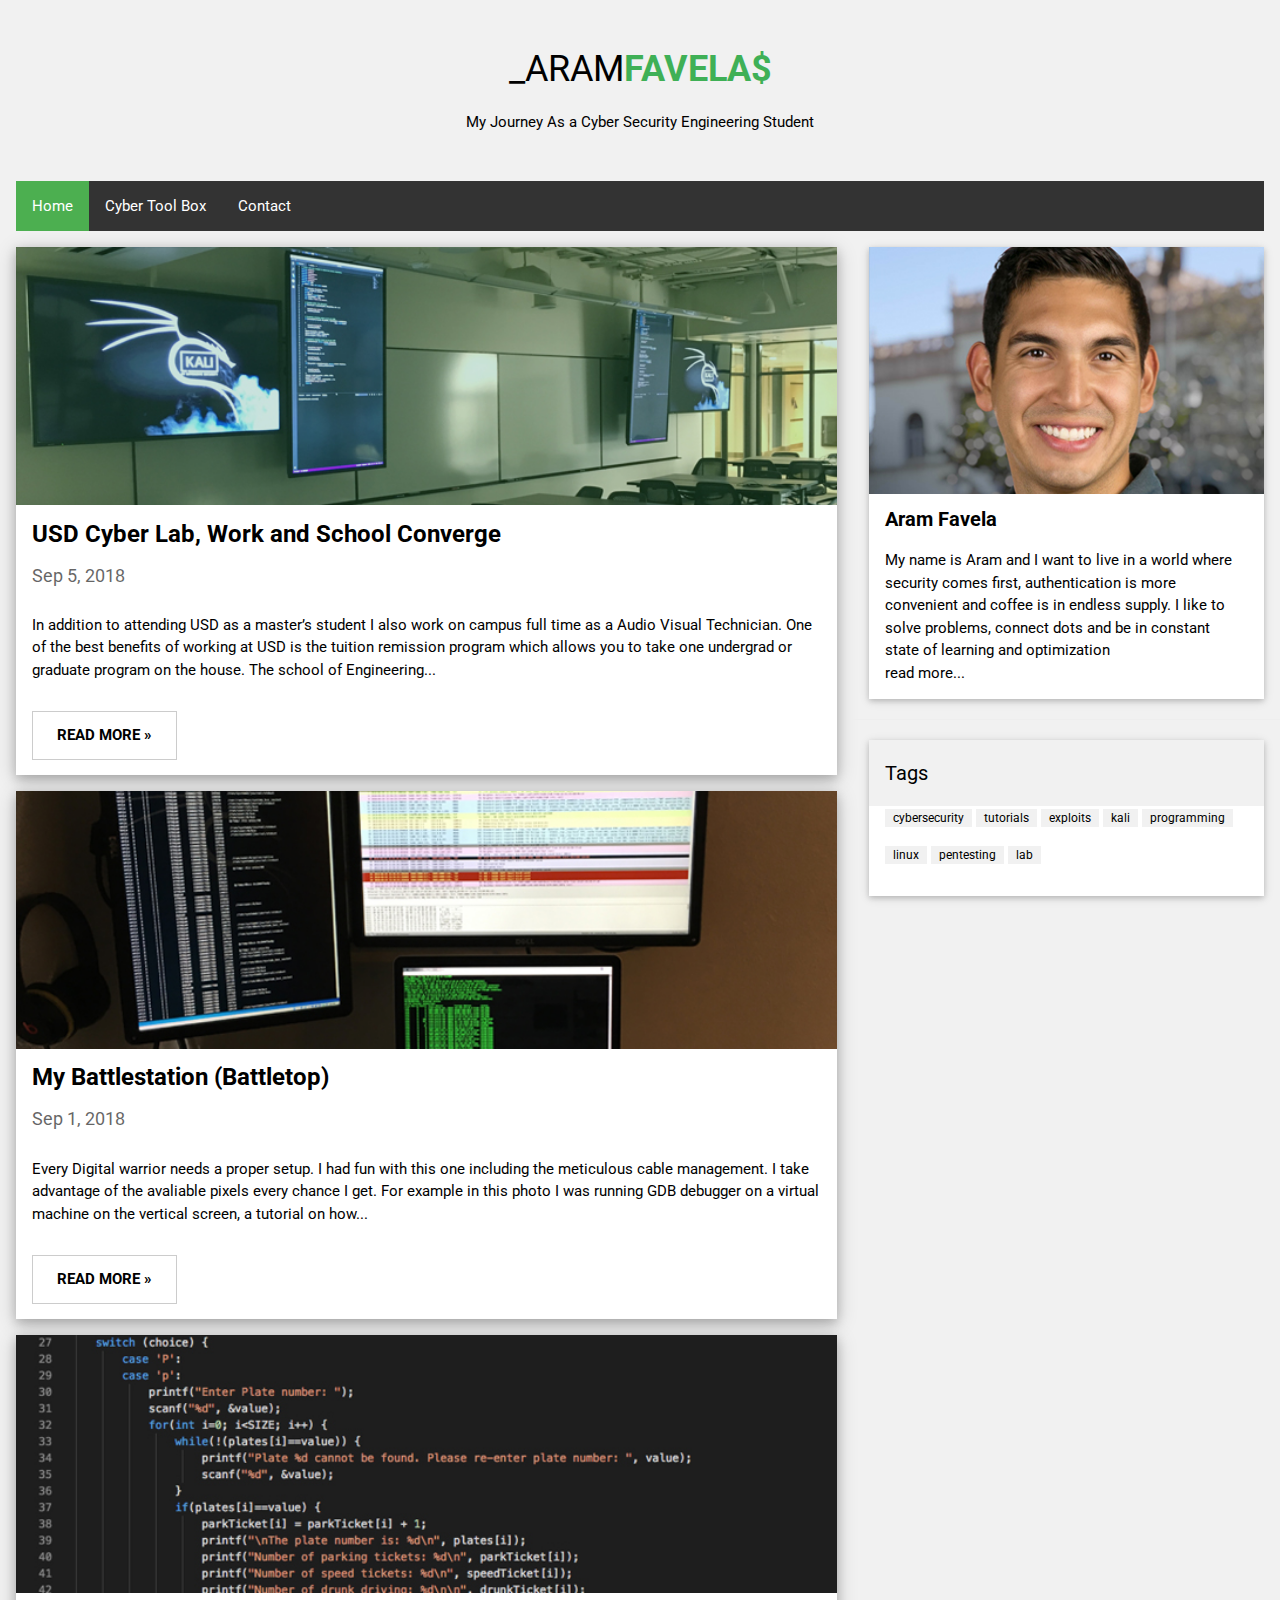
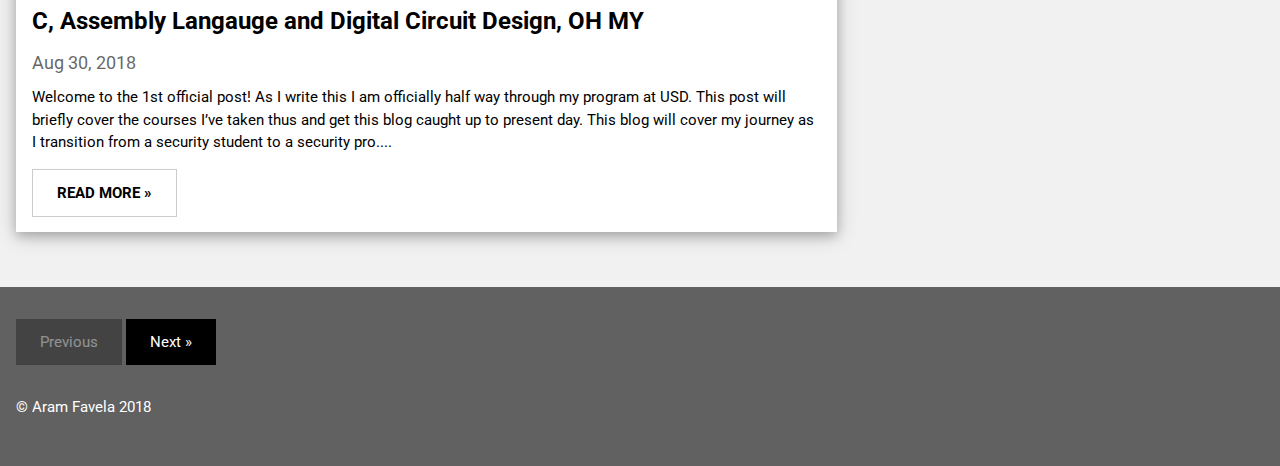
==== index.html @ 49c0a26d "udpate index" ====
<!DOCTYPE html>
<html>
<title>Aram Favela - Cyber Security</title>
<meta charset="UTF-8">
<meta name="viewport" content="width=device-width, initial-scale=1">
<link rel="stylesheet" href="w3.css">
<link rel="stylesheet" href="https://fonts.googleapis.com/css?family=Roboto">
<link rel="stylesheet" href="styles.css">
<body class="w3-light-grey">

<!-- w3-content defines a container for fixed size centered content, 
and is wrapped around the whole page content, except for the footer in this example -->
<div class="w3-content" style="max-width:1400px">

<!-- Header -->
<header class="w3-container w3-center w3-padding-32"> 
 <a href="index.html"> <h1>_ARAM<span style="color:#3fb056"><b>FAVELA$</b></span></h1></a>
  <p>My Journey As a Cyber Security Engineering Student </span></p>
</header>
<div class="w3-container">    
    <ul class="topnav">
      <li><a class="active" href="#home">Home</a></li>
      <li><a href="https://enboard.co/cybertoolbox">Cyber Tool Box</a></li>
      <li><a href="contact.html">Contact</a></li>
      <li class="right"></a></li>
    </ul>
  </div>

<!-- Grid -->
<div class="w3-row">

<!-- Blog entries -->
<div class="w3-col l8 s12">
  <!-- Blog entry -->
  <a href="blog/usd-cyber-lab.html"> 
  <div class="w3-card-4 w3-margin w3-white">
  <img src="blog/media/cyber-lab_sm.jpg" alt="Norway" style="width:100%">
    <div class="w3-container">
      <h3><b>USD Cyber Lab, Work and School Converge</b></h3>
      <h5> <span class="w3-opacity">Sep 5, 2018</span></h5>
    </div>
        <div class="w3-container">
      <p>
          In addition to attending USD as a master’s student I also work on campus full time as a Audio Visual Technician.  One 
          of the best benefits of working at USD is the tuition remission program which allows you to take one undergrad or graduate
          program on the house. The school of Engineering...
      </p>
      <div class="w3-row">
        <div class="w3-col m8 s12">
            <a href="blog/usd-cyber-lab.html">
          <p><button class="w3-button w3-padding-large w3-white w3-border w3-hover"><b>READ MORE »</b></button></p>       
          </div>
      </div>
    </div>
    </a>
  </div>

  <!-- Blog entry -->
  <a href="blog/my-battlestation.html"> 
  <div class="w3-card-4 w3-margin w3-white">
    <img src="blog/media/battlestation_sm.jpg" alt="Norway" style="width:100%">
      <div class="w3-container">
        <h3><b>My Battlestation (Battletop)</b></h3>
        <h5><span class="w3-opacity">Sep 1, 2018</span></h5>
      </div>
      <div class="w3-container">
        <p>Every Digital warrior needs a proper setup. I had fun with this one including the meticulous cable management. I take 
          advantage of the avaliable pixels every chance I get.  For example in this photo I was running GDB debugger on a virtual 
          machine on the vertical screen, a tutorial on how... 
        </p>
        <div class="w3-row">
          <div class="w3-col m8 s12">
              <a href="blog/my-battlestation.html">
            <p><button class="w3-button w3-padding-large w3-gwhite w3-border"><b>READ MORE »</b></button></p>
               </a>
            </div>
        </div>
      </div>
    </div>
  </a>

  <!-- Blog entry -->
  <a href="blog/c-assembly-digital-circuit-design.html"> 
    <div class="w3-card-4 w3-margin w3-white">
      <img src="blog/media/c_sm.jpg" alt="Norway" style="width:100%">
        <div class="w3-container">
          <h3><b>C, Assembly Langauge and Digital Circuit Design, OH MY</b></h3>
          <h5><span class="w3-opacity">Aug 30, 2018</span></h5>
        </div>
        <div class="w3-container">
            Welcome to the 1st official post! As I write this I am officially half way through my program at USD.  
            This post will briefly cover the courses I’ve taken thus and get this blog caught up to present day. 
            This blog will cover my journey as I transition from a security student to a security pro....
          <div class="w3-row">
            <div class="w3-col m8 s12">
                <a href="blog/c-assembly-digital-circuit-design.html">
              <p><button class="w3-button w3-padding-large w3-white w3-border"><b>READ MORE »</b></button></p>
                 </a>
              </div>
          </div>
        </div>
      </div>
  </a>




<!-- END BLOG ENTRIES -->
</div>

<!-- Introduction menu -->
<div class="w3-col l4">
  <!-- About Card -->
  <div class="w3-card w3-margin w3-margin-top">
  <img src="img/aram.jpg" style="width:100%">
    <div class="w3-container w3-white">
      <h4><b>Aram Favela</b></h4>
      <p>  My name is Aram and I want to live in a world where security comes first, authentication is more convenient and
        coffee is in endless supply. I like to solve problems, connect dots and be in constant state of learning and optimization
            <br>
            <a href="contact.html" >read more...</a>
            
            <!--
            <br> <br>
            After learning Web Design and Development during in my undergrad years I wanted to take things
            a step further and learn how to program and also secure the sites I was developing.  After starting my
             Master’s program in Cyber Security Engineering at the University of San Diego I decided to start this 
            blog to outline my journey.  In it you can find what I've have learned in and out of the
            classroom.  There are also white papers, tutorials, thoughts, curiosities, fascinations and ideas relating to Cyber Security
            and how it affects our society. 
            -->
           
    </p>

    </div>
  </div><hr>
  
  <!-- Posts
  <div class="w3-card w3-margin">
    <div class="w3-container w3-padding">
      <h4>Popular Posts</h4>
    </div>
    <ul class="w3-ul w3-hoverable w3-white">
      <li class="w3-padding-16">
        <img src="/w3images/workshop.jpg" alt="Image" class="w3-left w3-margin-right" style="width:50px">
        <span class="w3-large">Lorem</span><br>
        <span>Sed mattis nunc</span>
      </li>
      <li class="w3-padding-16">
        <img src="/w3images/gondol.jpg" alt="Image" class="w3-left w3-margin-right" style="width:50px">
        <span class="w3-large">Ipsum</span><br>
        <span>Praes tinci sed</span>
      </li> 
      <li class="w3-padding-16">
        <img src="/w3images/skies.jpg" alt="Image" class="w3-left w3-margin-right" style="width:50px">
        <span class="w3-large">Dorum</span><br>
        <span>Ultricies congue</span>
      </li>   
      <li class="w3-padding-16 w3-hide-medium w3-hide-small">
        <img src="/w3images/rock.jpg" alt="Image" class="w3-left w3-margin-right" style="width:50px">
        <span class="w3-large">Mingsum</span><br>
        <span>Lorem ipsum dipsum</span>
      </li>  
    </ul>
  </div>
  <hr> 
  -->

   
  <div class="w3-card w3-margin">
    <div class="w3-container w3-padding">
      <h4>Tags</h4>
    </div>
    <div class="w3-container w3-white"> 
        <span class="w3-tag w3-light-grey w3-small w3-margin-bottom">cybersecurity</span> 
      <span class="w3-tag w3-light-grey w3-small w3-margin-bottom">tutorials</span> 
      <span class="w3-tag w3-light-grey w3-small w3-margin-bottom">exploits</span> 
      <span class="w3-tag w3-light-grey w3-small w3-margin-bottom">kali</span> 
      <span class="w3-tag w3-light-grey w3-small w3-margin-bottom">programming</span> 
      <span class="w3-tag w3-light-grey w3-small w3-margin-bottom">linux</span>
      <span class="w3-tag w3-light-grey w3-small w3-margin-bottom">pentesting</span> 
      <span class="w3-tag w3-light-grey w3-small w3-margin-bottom">lab</span> 
    </p>
    </div>
  </div>

  
<!-- END Introduction Menu -->
</div>

<!-- END GRID -->
</div><br>

<!-- END w3-content -->
</div>

<!-- Footer -->
<footer class="w3-container w3-dark-grey w3-padding-32 w3-margin-top">
  <button class="w3-button w3-black w3-disabled w3-padding-large w3-margin-bottom">Previous</button>
  <a href="page2.html">
    <button class="w3-button w3-black w3-padding-large w3-margin-bottom">Next »</button>
  </a>
  <p> © Aram Favela 2018  </a></p>
  
</footer>

</body>
</html>
---- styles.css ----
h1 {font-family: 'Roboto', sans-serif;}
h1, a {
    text-decoration: none;
}

body,h2,h3,h4,h5 {font-family: 'Roboto', sans-serif;}

body {margin: 0x;}
    
ul.topnav {
        list-style-type: none;
        margin: 0;
        padding: 0;
        overflow: hidden;
        background-color: #333;
}
    
ul.topnav li {float: left;}
    
ul.topnav li a {
        display: block;
        color: white;
        text-align: center;
        padding: 14px 16px;
        text-decoration: none;
}
    
ul.topnav li a:hover:not(.active) {background-color: #111;}
    
ul.topnav li a.active {
        background-color: #4CAF50;}
    
ul.topnav li.right {float: right;}
    
@media screen and (max-width: 600px){
        ul.topnav li.right, 
        ul.topnav li {float: none;}
}

.w3-hover a
{
color: white;
}
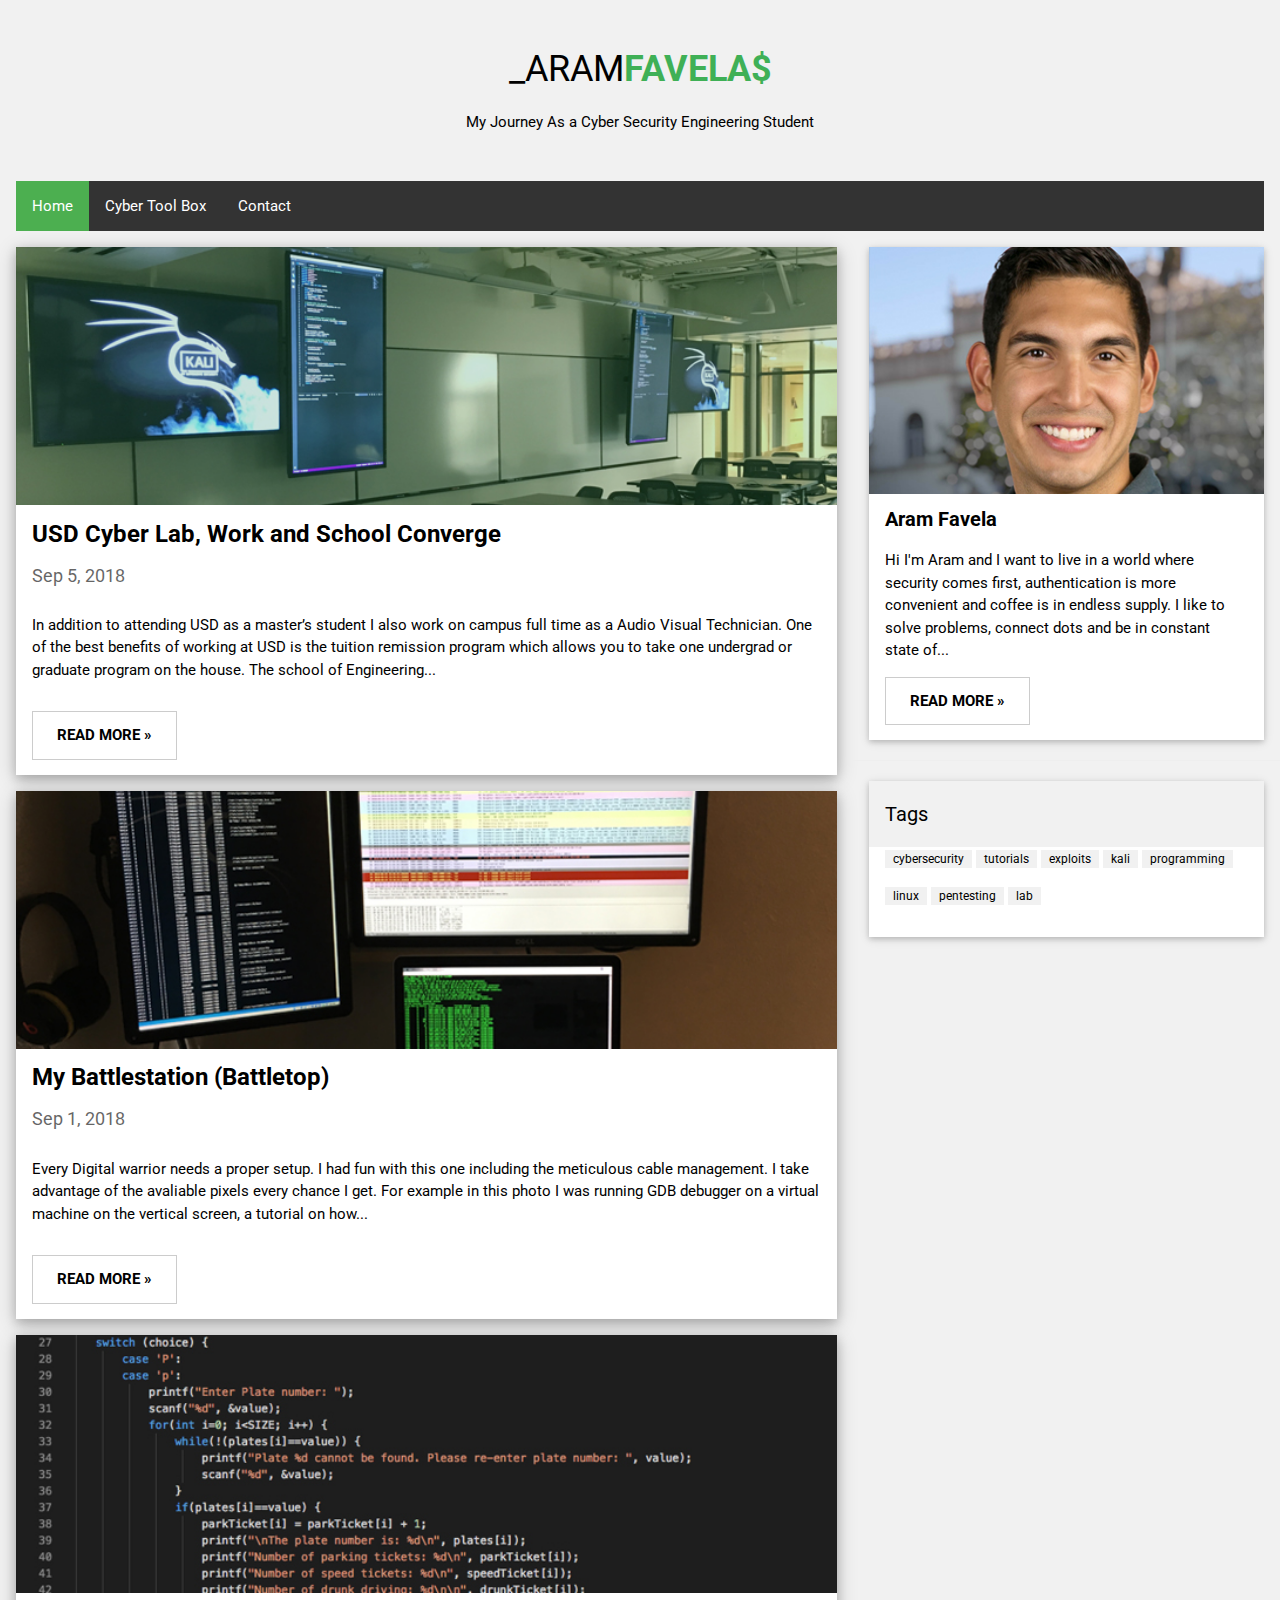
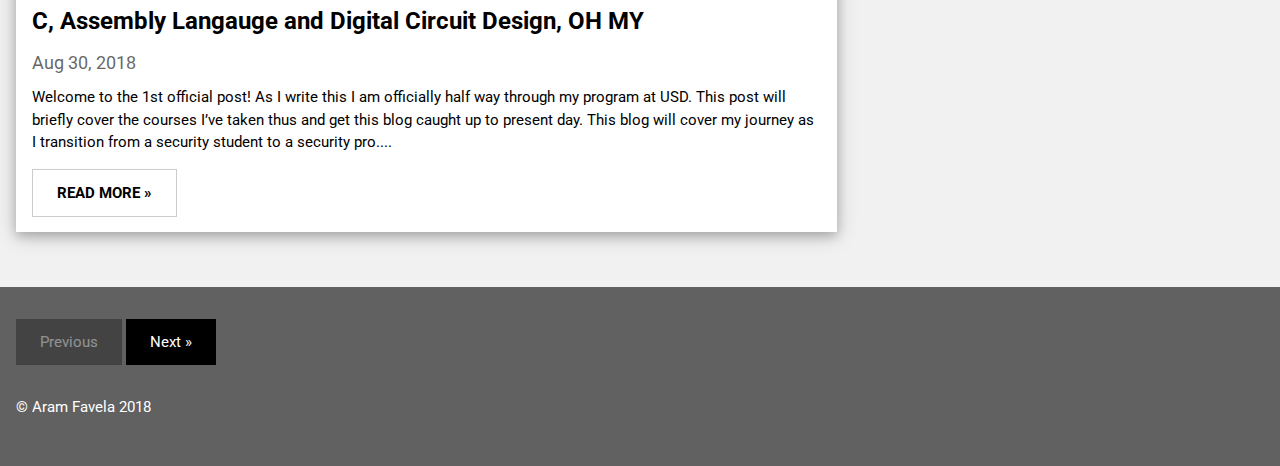
==== commit 4d64ccab: "updated bio" ====
--- a/index.html
+++ b/index.html
@@ -115,10 +115,12 @@
   <img src="img/aram.jpg" style="width:100%">
     <div class="w3-container w3-white">
       <h4><b>Aram Favela</b></h4>
-      <p>  My name is Aram and I want to live in a world where security comes first, authentication is more convenient and
-        coffee is in endless supply. I like to solve problems, connect dots and be in constant state of learning and optimization
+      <p>   Hi I'm Aram and I want to live in a world where security comes first, authentication is more convenient and
+        coffee is in endless supply. I like to solve problems, connect dots and be in constant state of... 
+        
             <br>
-            <a href="contact.html" >read more...</a>
+            <a href="contact.html">
+              <p><button class="w3-button w3-padding-large w3-white w3-border"><b>READ MORE »</b></button></p>
             
             <!--
             <br> <br>
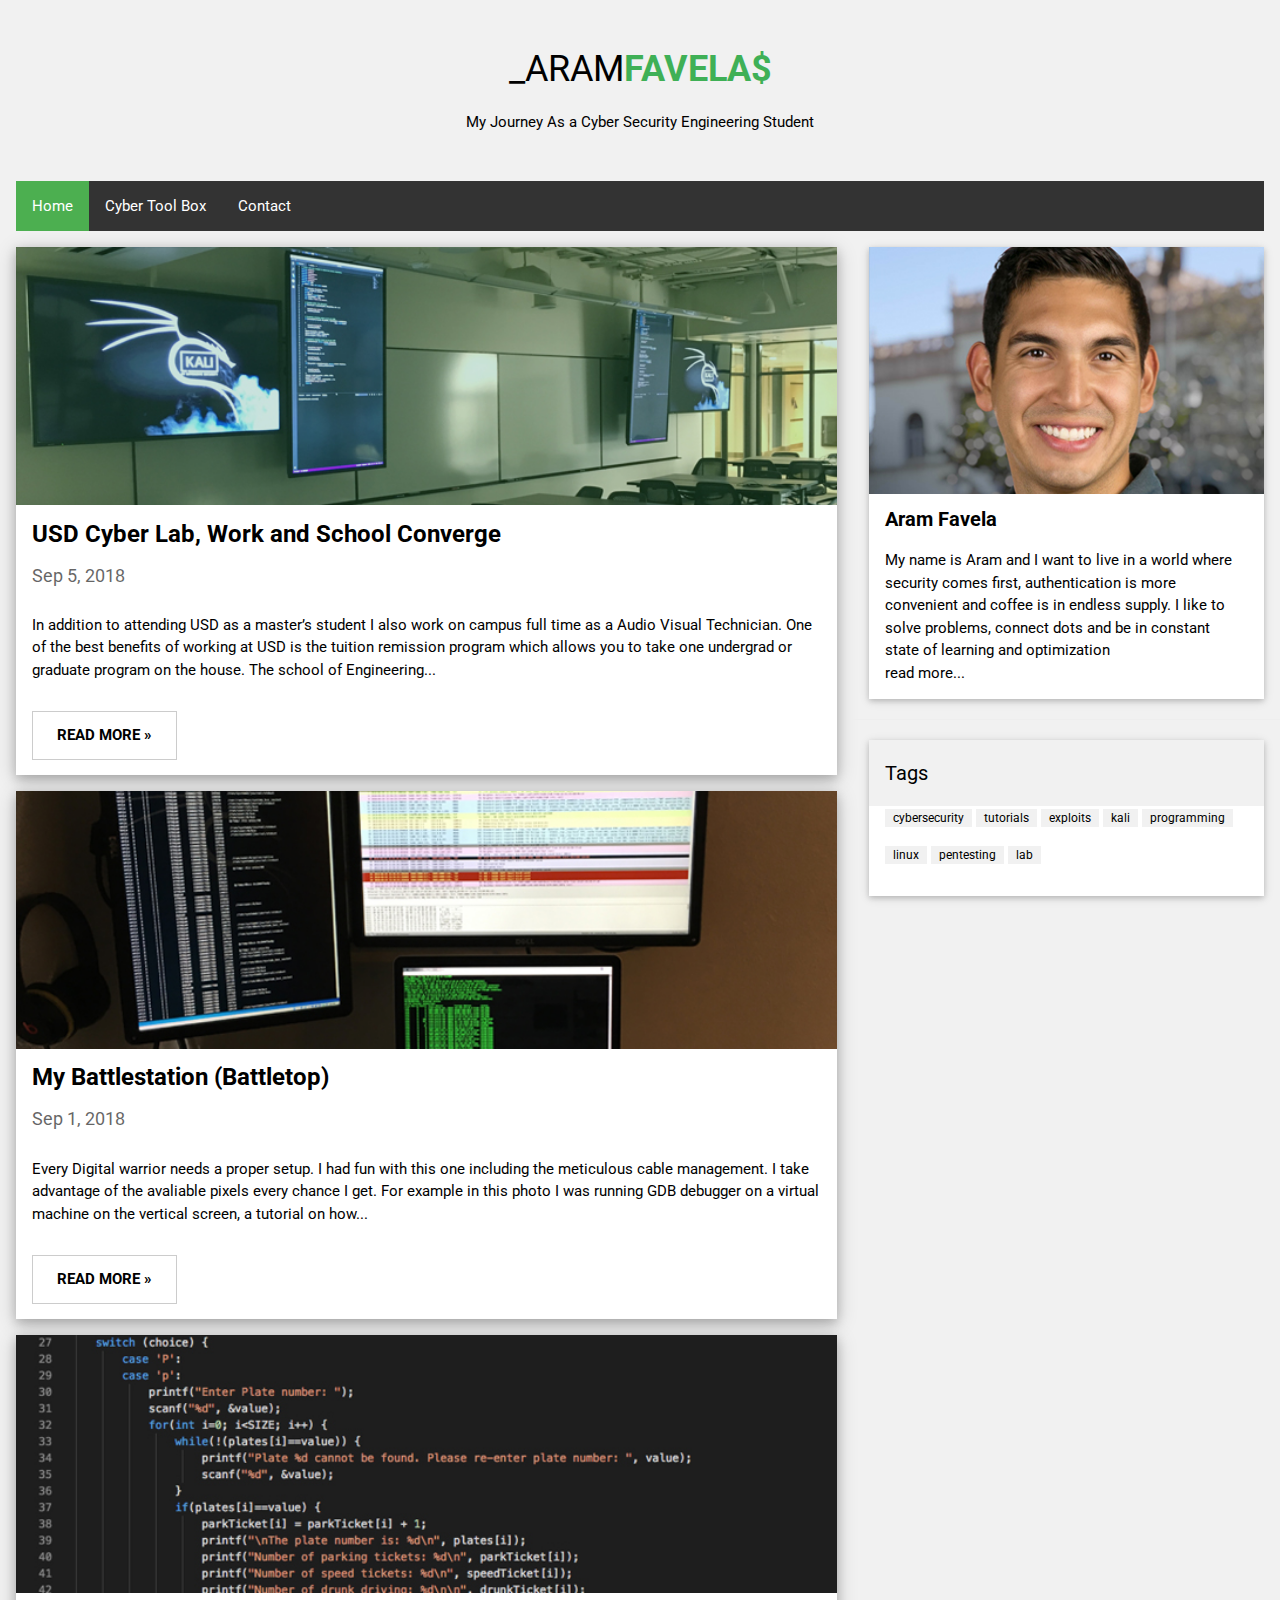
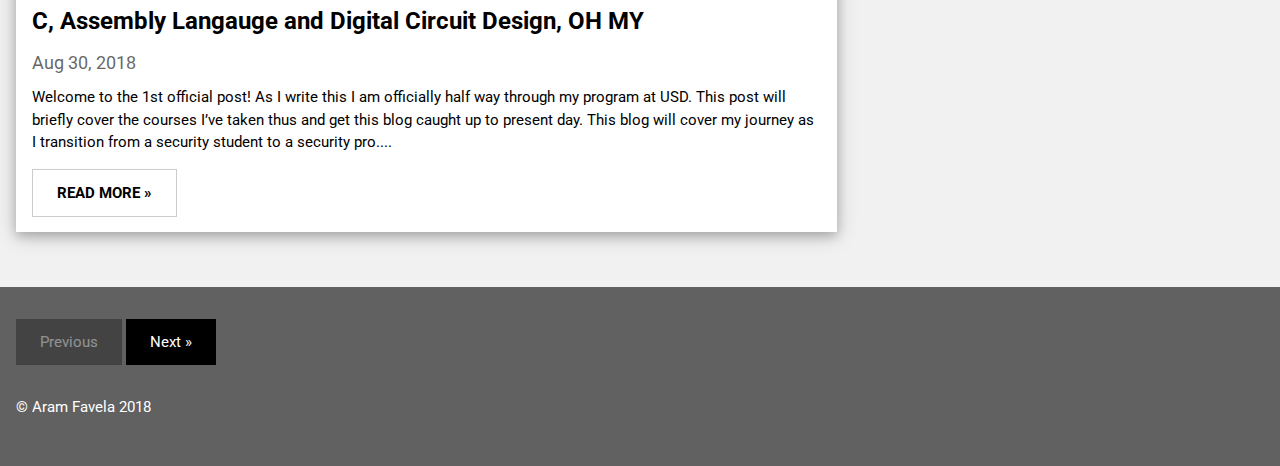
==== commit e0d00e45: "Revert "updated bio"" ====
--- a/index.html
+++ b/index.html
@@ -115,12 +115,10 @@
   <img src="img/aram.jpg" style="width:100%">
     <div class="w3-container w3-white">
       <h4><b>Aram Favela</b></h4>
-      <p>   Hi I'm Aram and I want to live in a world where security comes first, authentication is more convenient and
-        coffee is in endless supply. I like to solve problems, connect dots and be in constant state of... 
-        
+      <p>  My name is Aram and I want to live in a world where security comes first, authentication is more convenient and
+        coffee is in endless supply. I like to solve problems, connect dots and be in constant state of learning and optimization
             <br>
-            <a href="contact.html">
-              <p><button class="w3-button w3-padding-large w3-white w3-border"><b>READ MORE »</b></button></p>
+            <a href="contact.html" >read more...</a>
             
             <!--
             <br> <br>
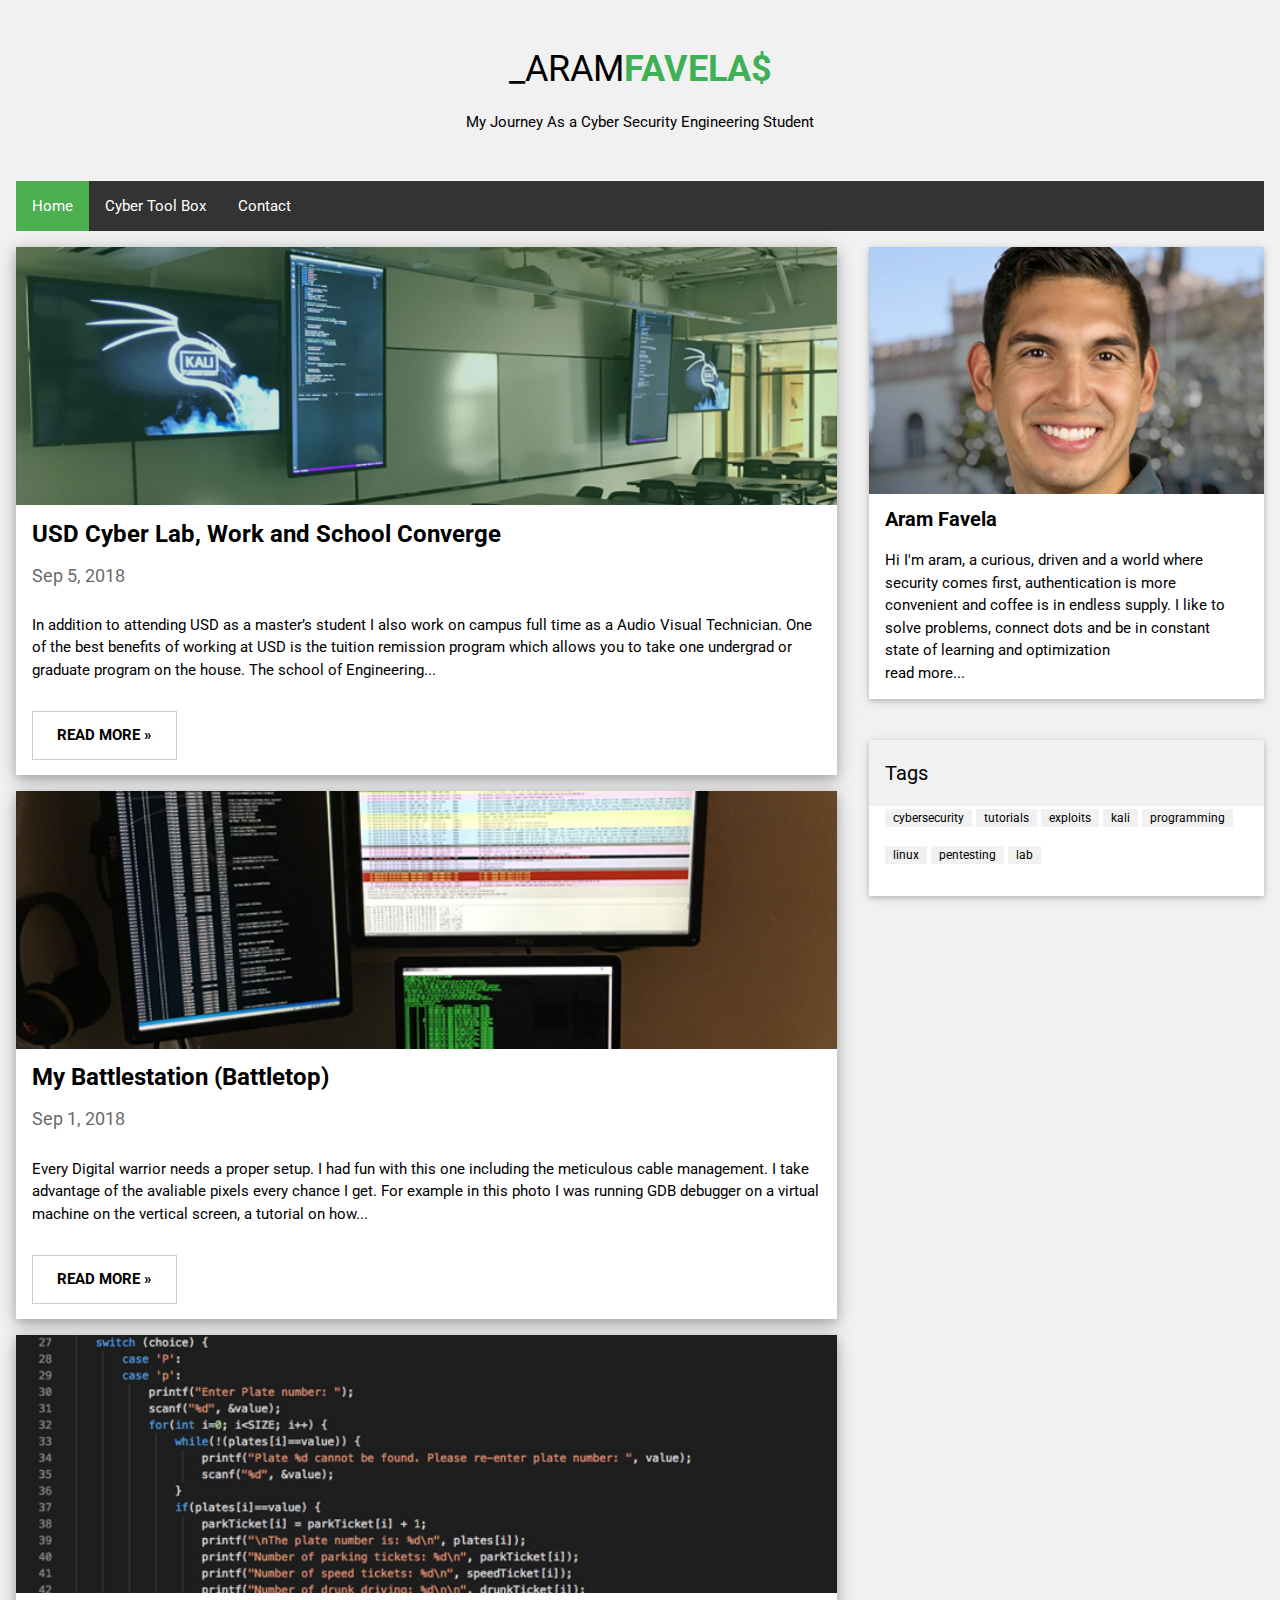
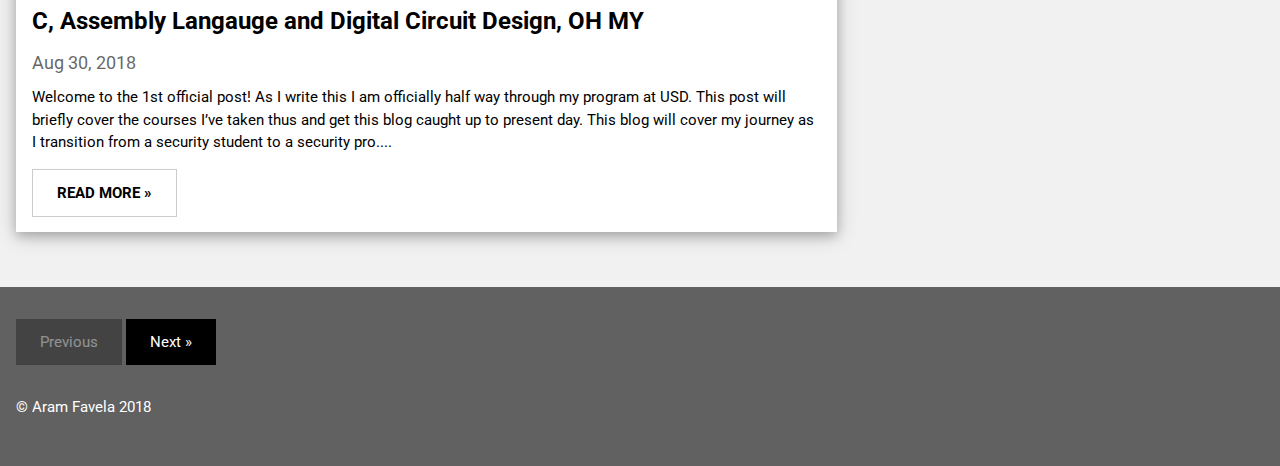
==== commit 81f2f29d: "update bio and first commit to new branch" ====
--- a/index.html
+++ b/index.html
@@ -115,7 +115,7 @@
   <img src="img/aram.jpg" style="width:100%">
     <div class="w3-container w3-white">
       <h4><b>Aram Favela</b></h4>
-      <p>  My name is Aram and I want to live in a world where security comes first, authentication is more convenient and
+      <p>  Hi I'm aram, a curious, driven and a world where security comes first, authentication is more convenient and
         coffee is in endless supply. I like to solve problems, connect dots and be in constant state of learning and optimization
             <br>
             <a href="contact.html" >read more...</a>
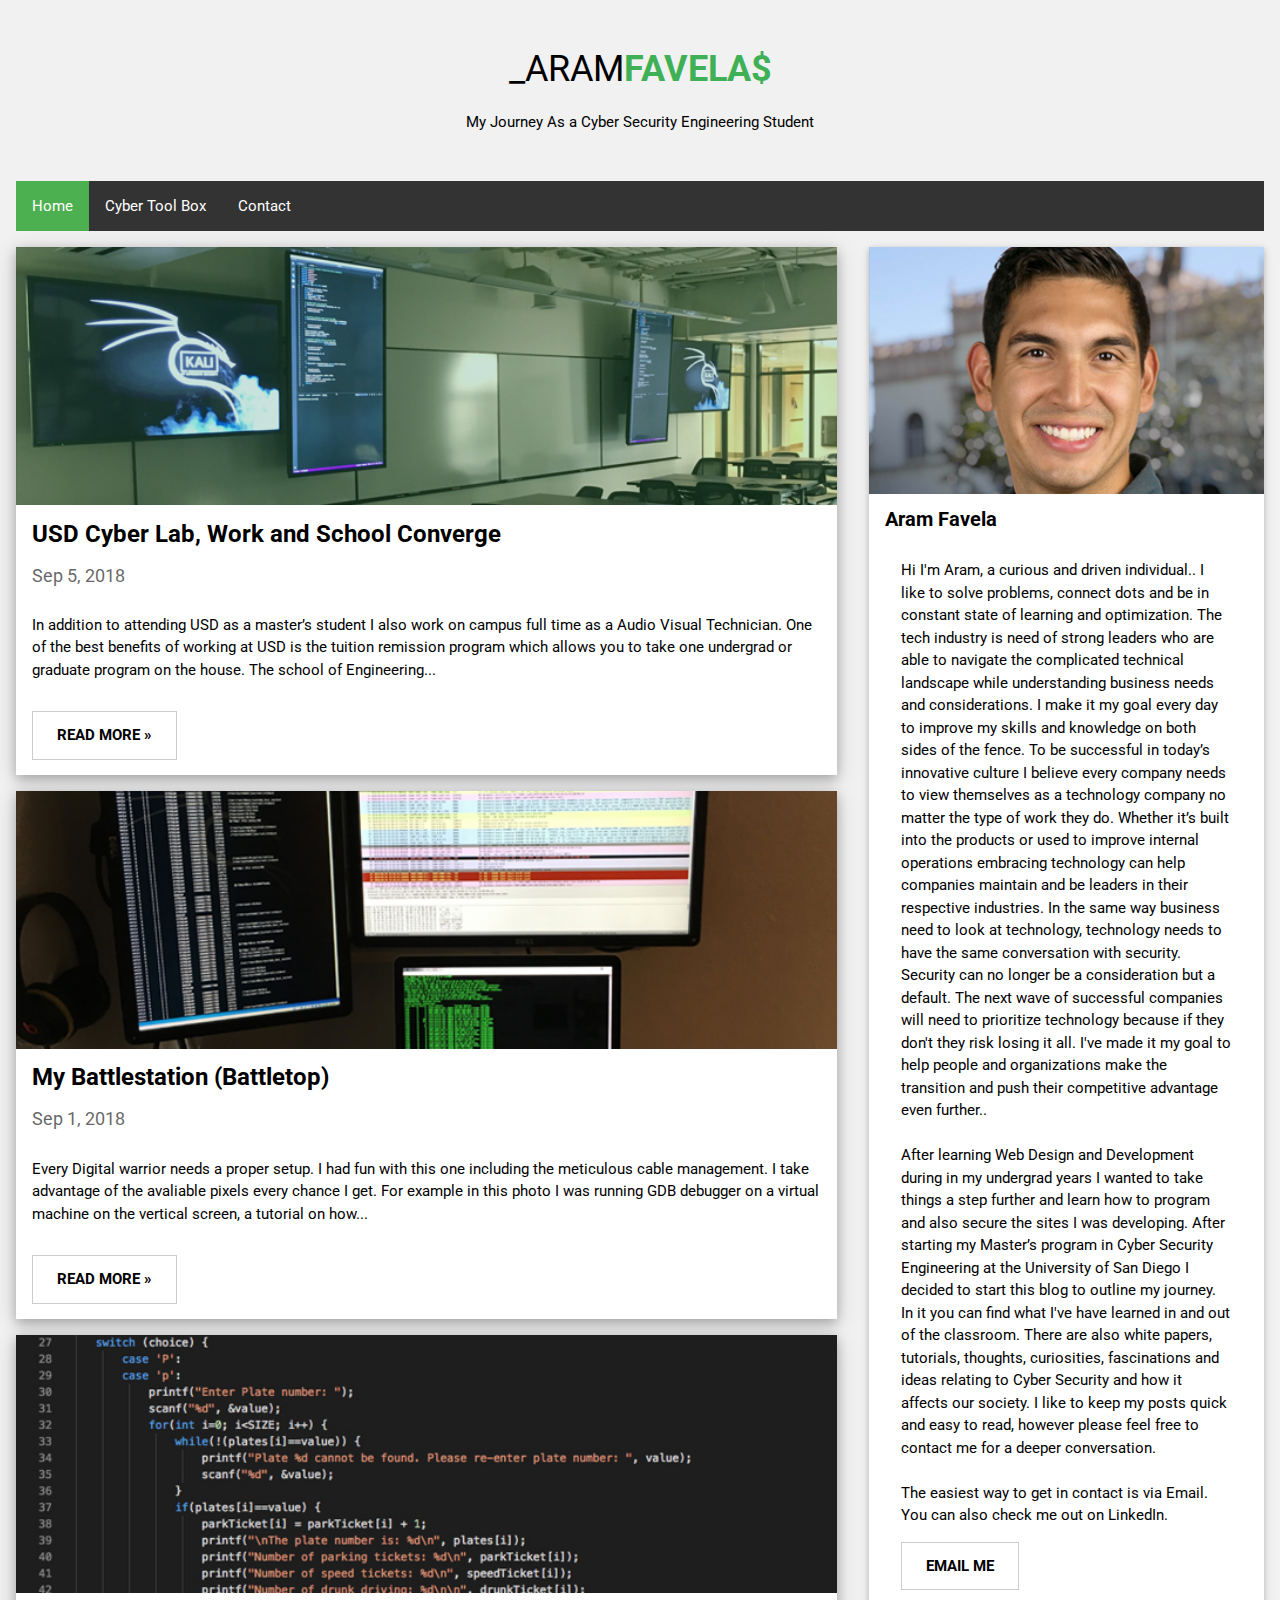
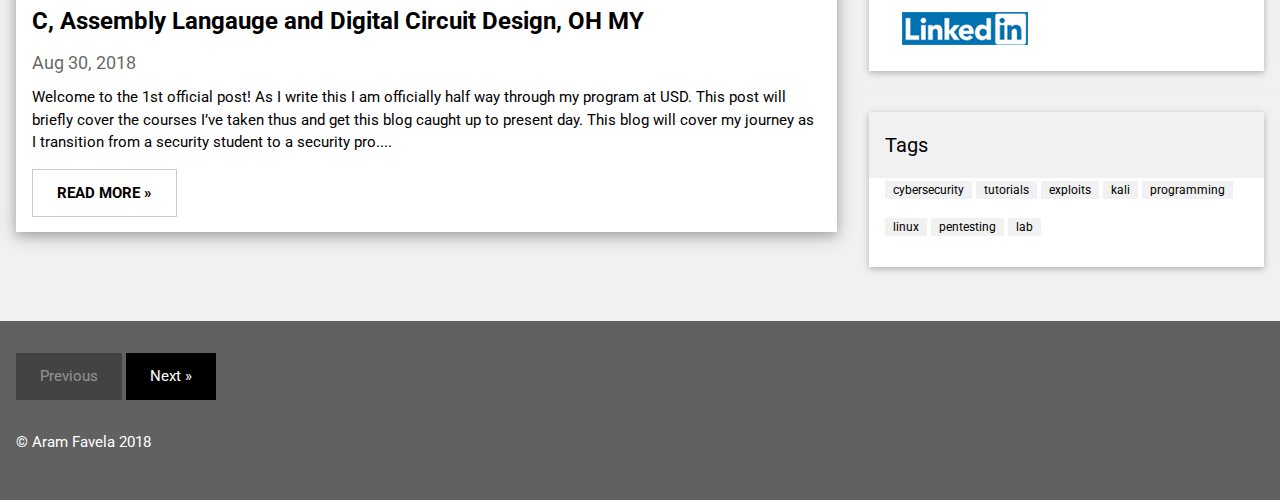
==== commit eae6c85e: "bio - front page" ====
--- a/index.html
+++ b/index.html
@@ -115,22 +115,44 @@
   <img src="img/aram.jpg" style="width:100%">
     <div class="w3-container w3-white">
       <h4><b>Aram Favela</b></h4>
-      <p>  Hi I'm aram, a curious, driven and a world where security comes first, authentication is more convenient and
-        coffee is in endless supply. I like to solve problems, connect dots and be in constant state of learning and optimization
-            <br>
-            <a href="contact.html" >read more...</a>
+      <div class="w3-container">
+        <p>
+          Hi I'm Aram, a curious and driven individual.. I like to solve problems, connect dots and be in constant state of learning and optimization. 
+          
+                  
+          The tech industry is need of strong leaders who are able to navigate the complicated technical 
+          landscape while understanding business needs and considerations.  I make it my goal every day to improve my skills and knowledge 
+          on both sides of the fence. To be successful in today’s innovative culture I believe every company needs to view themselves as a 
+          technology company no matter the type of work they do.  Whether it’s built into the products or used to improve internal operations 
+          embracing technology can help companies maintain and be leaders in their respective industries. In the same way business need to 
+          look at technology, technology needs to have the same conversation with security. Security can no longer be a consideration but 
+          a default. The next wave of successful companies will need to prioritize technology because if they don't they risk losing it all. 
+          I've made it my goal to help people and organizations make the transition and push their competitive advantage even further..  
+  
+          <br> <br>
+          After learning Web Design and Development during in my undergrad years I wanted to take things
+          a step further and learn how to program and also secure the sites I was developing.  After starting my
+           Master’s program in Cyber Security Engineering at the University of San Diego I decided to start this 
+          blog to outline my journey.  In it you can find what I've have learned in and out of the
+          classroom.  There are also white papers, tutorials, thoughts, curiosities, fascinations and ideas relating to Cyber Security
+          and how it affects our society. I like to keep my posts quick and easy to read, however please feel free to contact me 
+          for a deeper conversation. 
+  
+  
+  
+  
+          <br><br>
+  
+          The easiest way to get in contact is via Email.  You can also check me out on LinkedIn.
+  
+         
+          <p><button class="w3-button w3-padding-large w3-white w3-border"><b> 
+            <a href="mailto:aram.favela@gmail.com" target="_top">EMAIL ME</a></b></button></p>
             
-            <!--
-            <br> <br>
-            After learning Web Design and Development during in my undergrad years I wanted to take things
-            a step further and learn how to program and also secure the sites I was developing.  After starting my
-             Master’s program in Cyber Security Engineering at the University of San Diego I decided to start this 
-            blog to outline my journey.  In it you can find what I've have learned in and out of the
-            classroom.  There are also white papers, tutorials, thoughts, curiosities, fascinations and ideas relating to Cyber Security
-            and how it affects our society. 
-            -->
-           
-    </p>
+          
+                <a href="https://linkedin.com/in/aramfavela" target="_top"><img src="img/linkedin.png" alt=""></a></b></button></p>
+        </p>
+      </div>
 
     </div>
   </div><hr>
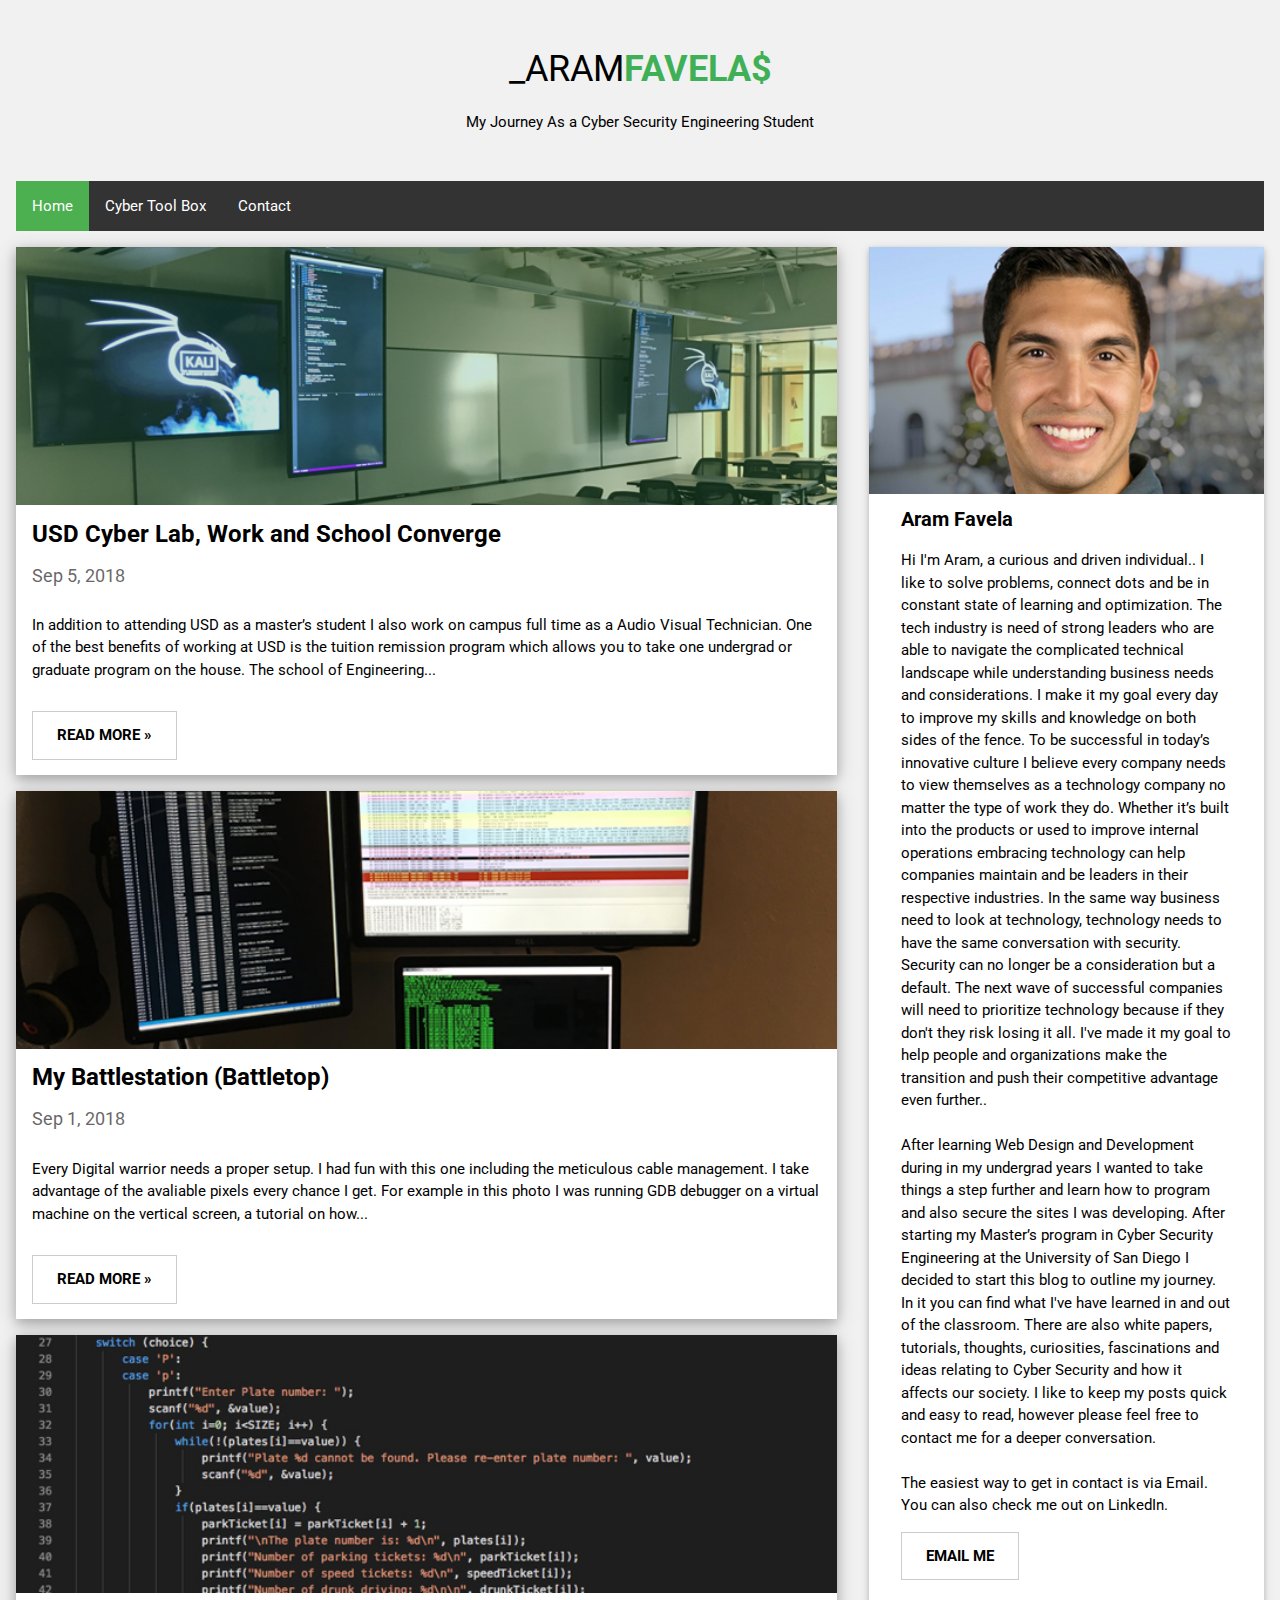
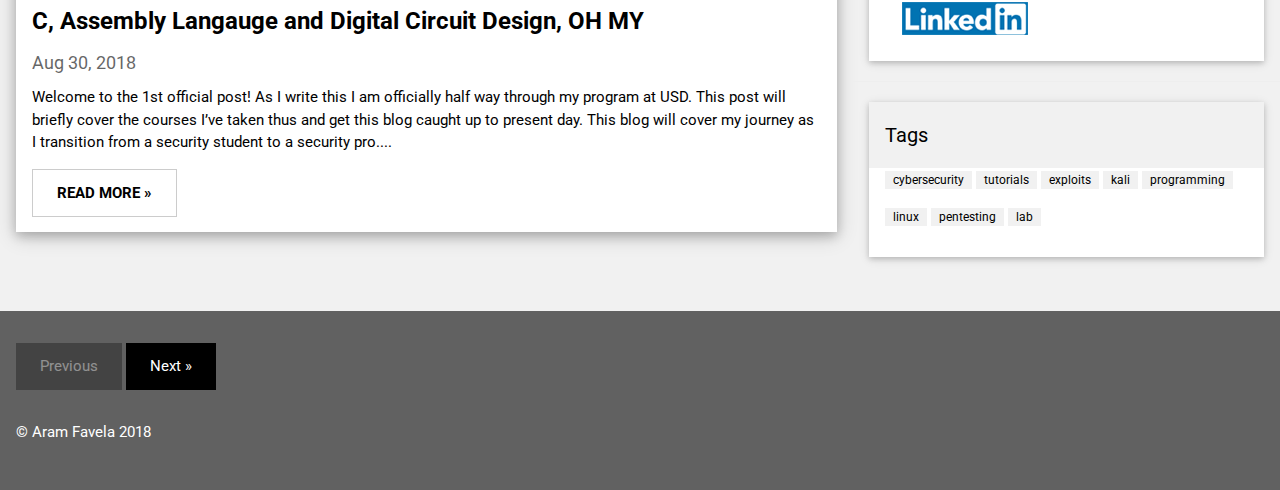
==== commit 5f0501f1: "change bio heading" ====
--- a/index.html
+++ b/index.html
@@ -114,8 +114,9 @@
   <div class="w3-card w3-margin w3-margin-top">
   <img src="img/aram.jpg" style="width:100%">
     <div class="w3-container w3-white">
-      <h4><b>Aram Favela</b></h4>
+    
       <div class="w3-container">
+          <h4><b>Aram Favela</b></h4>
         <p>
           Hi I'm Aram, a curious and driven individual.. I like to solve problems, connect dots and be in constant state of learning and optimization. 
           
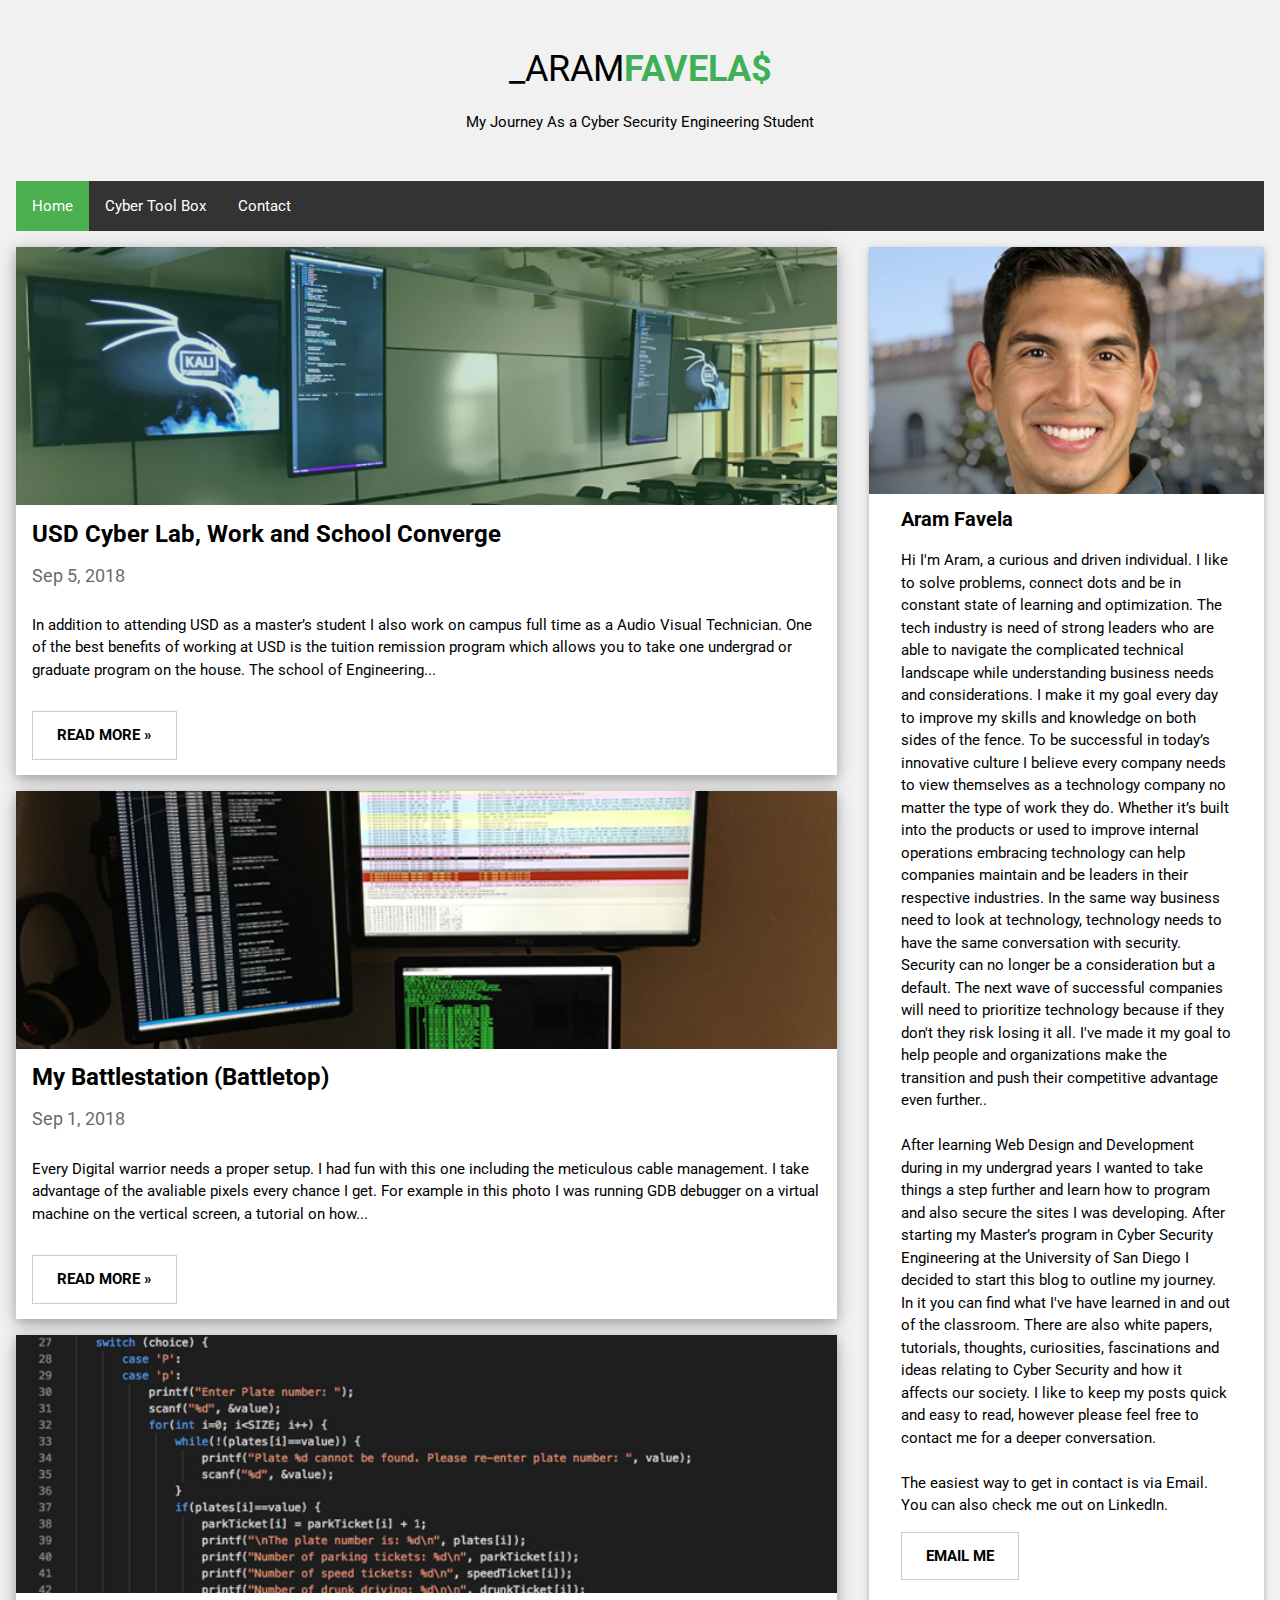
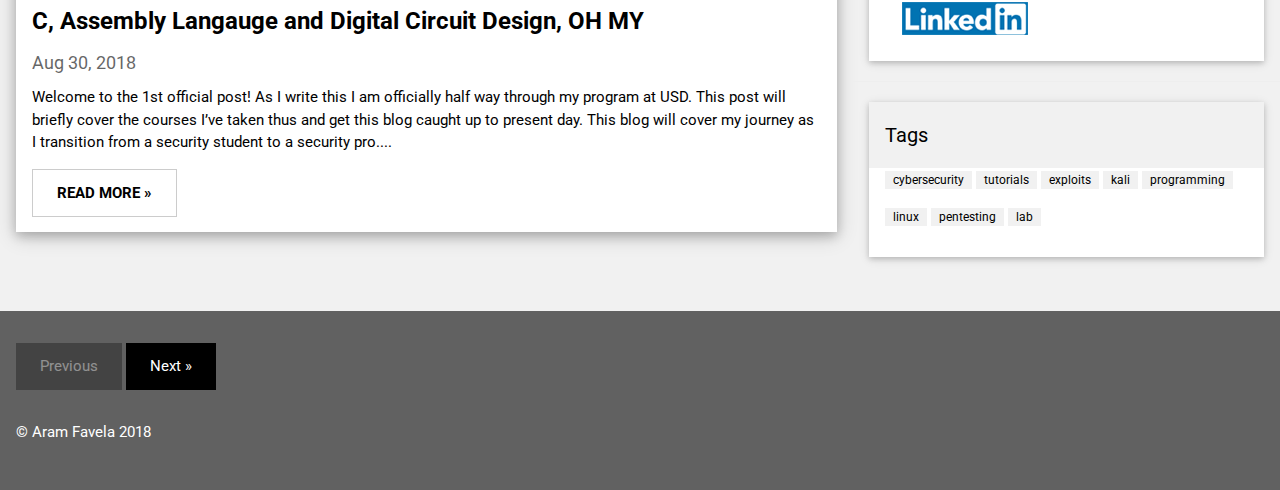
==== commit 0b82128c: "grammer" ====
--- a/index.html
+++ b/index.html
@@ -118,7 +118,7 @@
       <div class="w3-container">
           <h4><b>Aram Favela</b></h4>
         <p>
-          Hi I'm Aram, a curious and driven individual.. I like to solve problems, connect dots and be in constant state of learning and optimization. 
+          Hi I'm Aram, a curious and driven individual. I like to solve problems, connect dots and be in constant state of learning and optimization. 
           
                   
           The tech industry is need of strong leaders who are able to navigate the complicated technical 
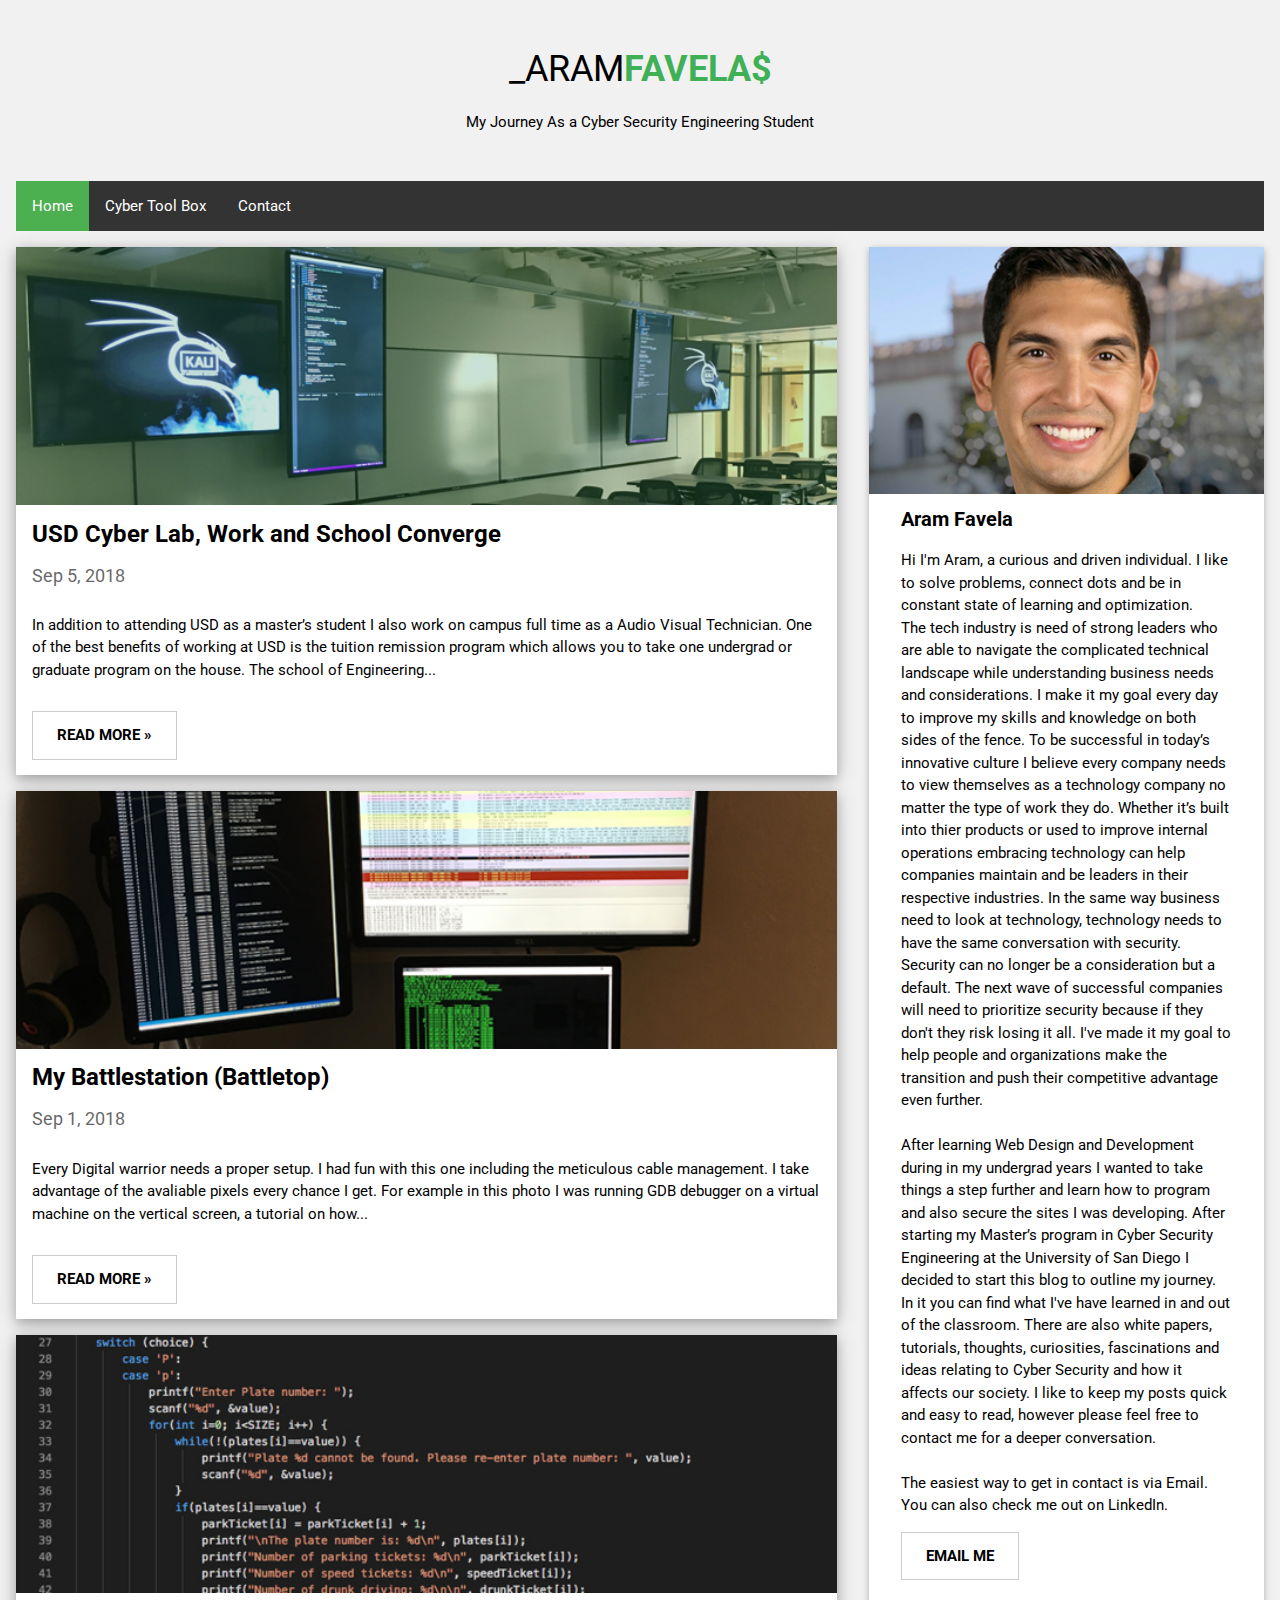
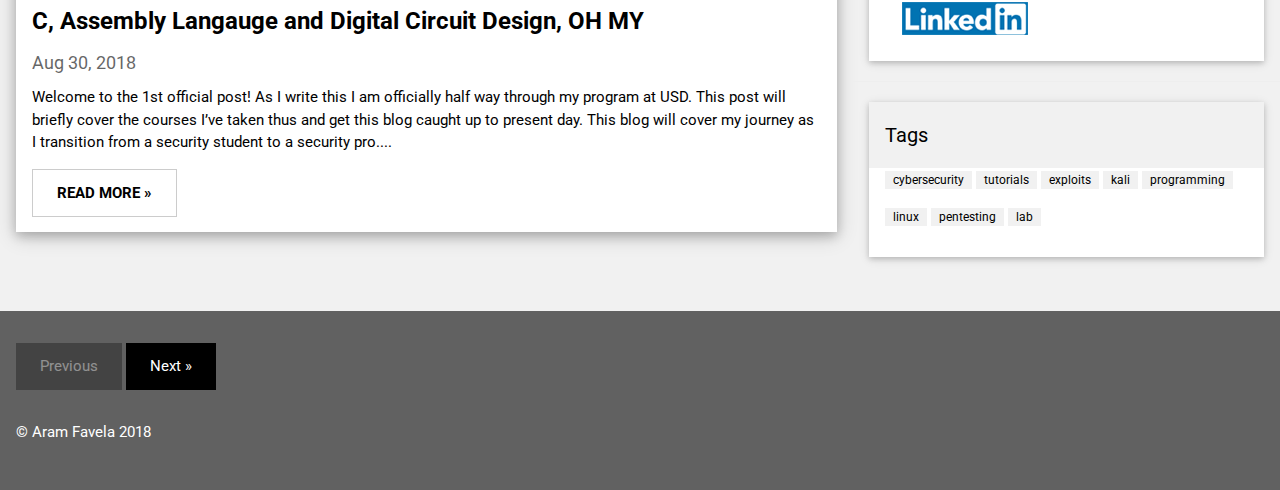
==== commit 9e8e6a1e: "more grammer" ====
--- a/index.html
+++ b/index.html
@@ -120,15 +120,15 @@
         <p>
           Hi I'm Aram, a curious and driven individual. I like to solve problems, connect dots and be in constant state of learning and optimization. 
           
-                  
+          <br>        
           The tech industry is need of strong leaders who are able to navigate the complicated technical 
           landscape while understanding business needs and considerations.  I make it my goal every day to improve my skills and knowledge 
           on both sides of the fence. To be successful in today’s innovative culture I believe every company needs to view themselves as a 
-          technology company no matter the type of work they do.  Whether it’s built into the products or used to improve internal operations 
+          technology company no matter the type of work they do.  Whether it’s built into thier products or used to improve internal operations 
           embracing technology can help companies maintain and be leaders in their respective industries. In the same way business need to 
           look at technology, technology needs to have the same conversation with security. Security can no longer be a consideration but 
-          a default. The next wave of successful companies will need to prioritize technology because if they don't they risk losing it all. 
-          I've made it my goal to help people and organizations make the transition and push their competitive advantage even further..  
+          a default. The next wave of successful companies will need to prioritize security because if they don't they risk losing it all. 
+          I've made it my goal to help people and organizations make the transition and push their competitive advantage even further.  
   
           <br> <br>
           After learning Web Design and Development during in my undergrad years I wanted to take things
